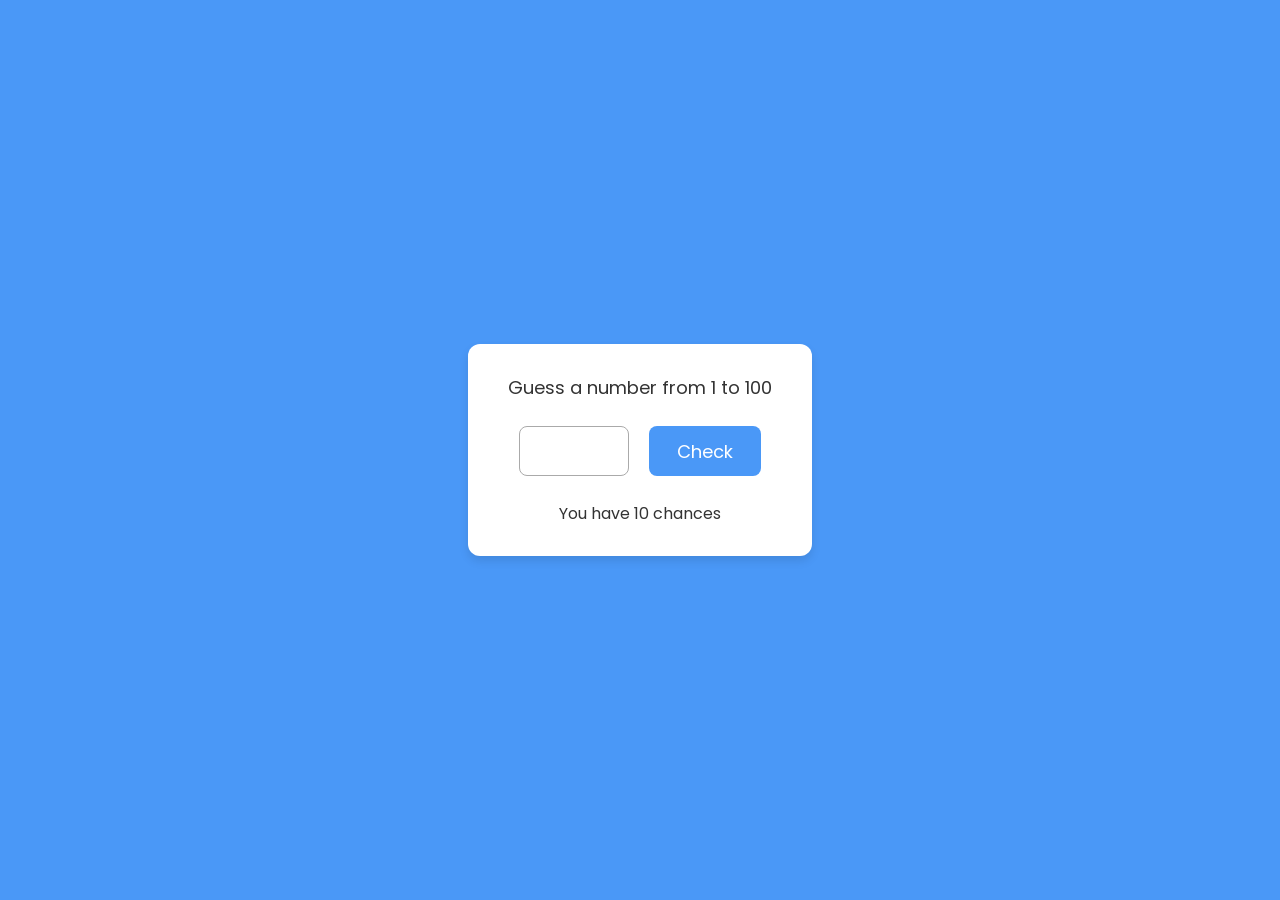
==== index.html @ 25c9a656 "code update" ====
<!DOCTYPE html>
<!-- Coding by CodingLab || www.codinglabweb.com -->
<html lang="en">
  <head>
    <meta charset="UTF-8" />
    <meta http-equiv="X-UA-Compatible" content="IE=edge" />
    <meta name="viewport" content="width=device-width, initial-scale=1.0" />
    <title>Game in HTML CSS & JavaScript</title>
    <link rel="stylesheet" href="style.css" />
  </head>
  <body>
    <div class="wrapper">
      <header>Guess a number from 1 to 100</header>
      <p class="guess"></p>
      <div class="input-field">
        <input type="number" />
        <button>Check</button>
      </div>
      <p>You have <span class="chances">10</span> chances</p>
    </div>

    <script src="script.js" defer></script>
  </body>
</html>
---- style.css ----
/* Import Google font - Poppins */
@import url("https://fonts.googleapis.com/css2?family=Poppins:wght@200;300;400;500;600;700&display=swap");
* {
  margin: 0;
  padding: 0;
  box-sizing: border-box;
  font-family: "Poppins", sans-serif;
}
body {
  min-height: 100vh;
  display: flex;
  align-items: center;
  justify-content: center;
  background: #4a98f7;
}
.wrapper {
  padding: 30px 40px;
  border-radius: 12px;
  background: #fff;
  text-align: center;
  box-shadow: 0 5px 10px rgba(0, 0, 0, 0.1);
}
.wrapper header {
  font-size: 18px;
  font-weight: 400;
  color: #333;
}
.wrapper p {
  color: #333;
}
.wrapper .input-field {
  display: flex;
  justify-content: center;
  gap: 20px;
  margin: 25px 0;
}
.input-field input,
.input-field button {
  height: 50px;
  width: calc(100% / 2 - 20px);
  outline: none;
  padding: 0 20px;
  border-radius: 8px;
  font-size: 18px;
}
.input-field input {
  text-align: center;
  color: #707070;
  width: 110px;
  border: 1px solid #aaa;
}
input::-webkit-inner-spin-button,
input::-webkit-outer-spin-button {
  display: none;
}
.input-field input:disabled {
  cursor: not-allowed;
}
.input-field button {
  border: none;
  background: #4a98f7;
  color: #fff;
  cursor: pointer;
  transition: 0.3s;
}
.input-field button:active {
  transform: scale(0.97);
}
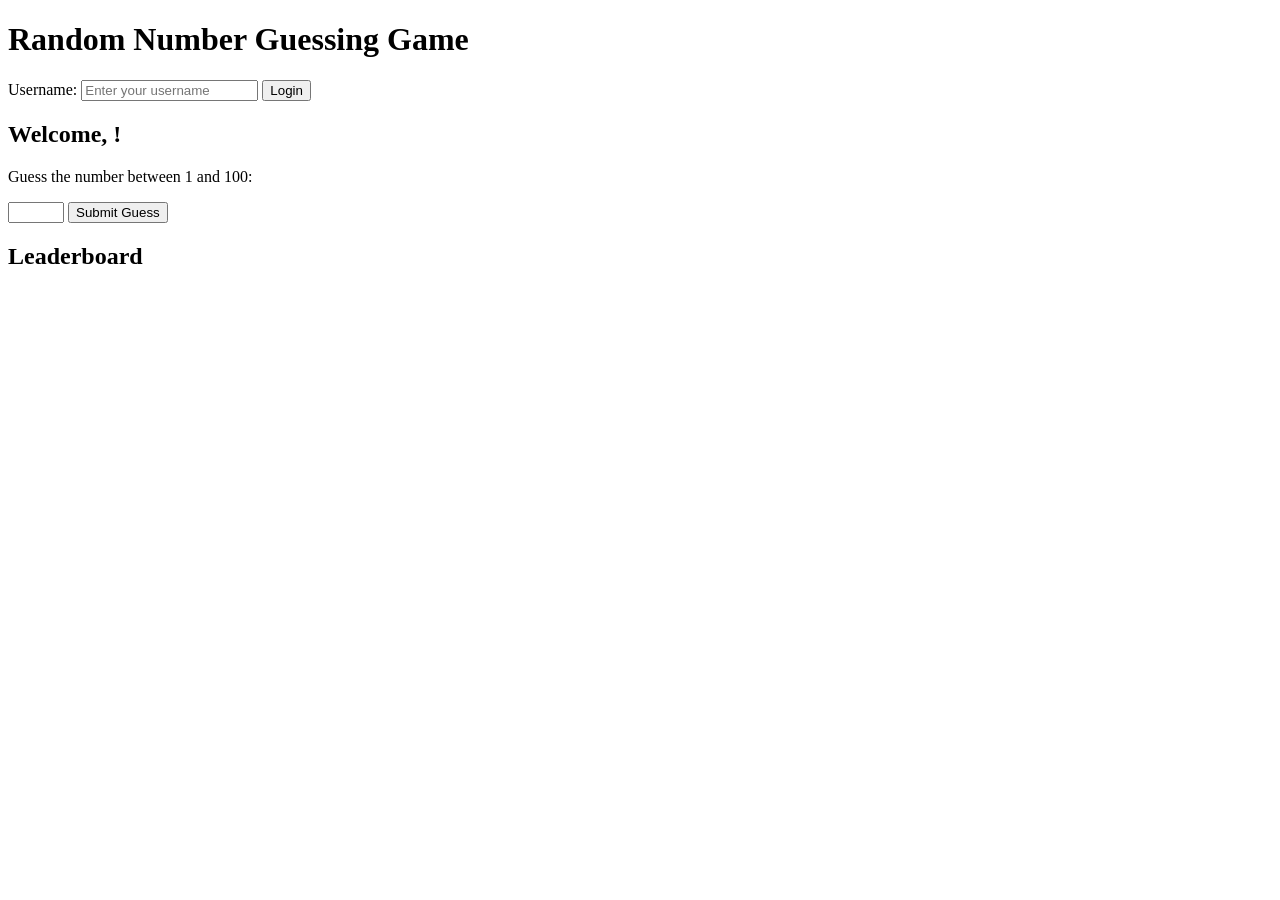
==== commit 7c694ca2: "js" ====
--- a/index.html
+++ b/index.html
@@ -1,24 +1,31 @@
 <!DOCTYPE html>
-<!-- Coding by CodingLab || www.codinglabweb.com -->
 <html lang="en">
-  <head>
-    <meta charset="UTF-8" />
-    <meta http-equiv="X-UA-Compatible" content="IE=edge" />
-    <meta name="viewport" content="width=device-width, initial-scale=1.0" />
-    <title>Game in HTML CSS & JavaScript</title>
-    <link rel="stylesheet" href="style.css" />
-  </head>
-  <body>
-    <div class="wrapper">
-      <header>Guess a number from 1 to 100</header>
-      <p class="guess"></p>
-      <div class="input-field">
-        <input type="number" />
-        <button>Check</button>
-      </div>
-      <p>You have <span class="chances">10</span> chances</p>
+<head>
+    <meta charset="UTF-8">
+    <meta name="viewport" content="width=device-width, initial-scale=1.0">
+    <link rel="stylesheet" href="styles.css">
+    <title>Random Number Guessing Game</title>
+</head>
+<body>
+    <div class="container">
+        <h1>Random Number Guessing Game</h1>
+        <div class="login">
+            <label for="username">Username:</label>
+            <input type="text" id="username" placeholder="Enter your username">
+            <button onclick="login()">Login</button>
+        </div>
+        <div class="game">
+            <h2>Welcome, <span id="user"></span>!</h2>
+            <p>Guess the number between 1 and 100:</p>
+            <input type="number" id="guess" min="1" max="100">
+            <button onclick="checkGuess()">Submit Guess</button>
+            <p id="message"></p>
+        </div>
+        <div class="leaderboard">
+            <h2>Leaderboard</h2>
+            <ol id="leaderList"></ol>
+        </div>
     </div>
-
-    <script src="script.js" defer></script>
-  </body>
+    <script src="script.js"></script>
+</body>
 </html>
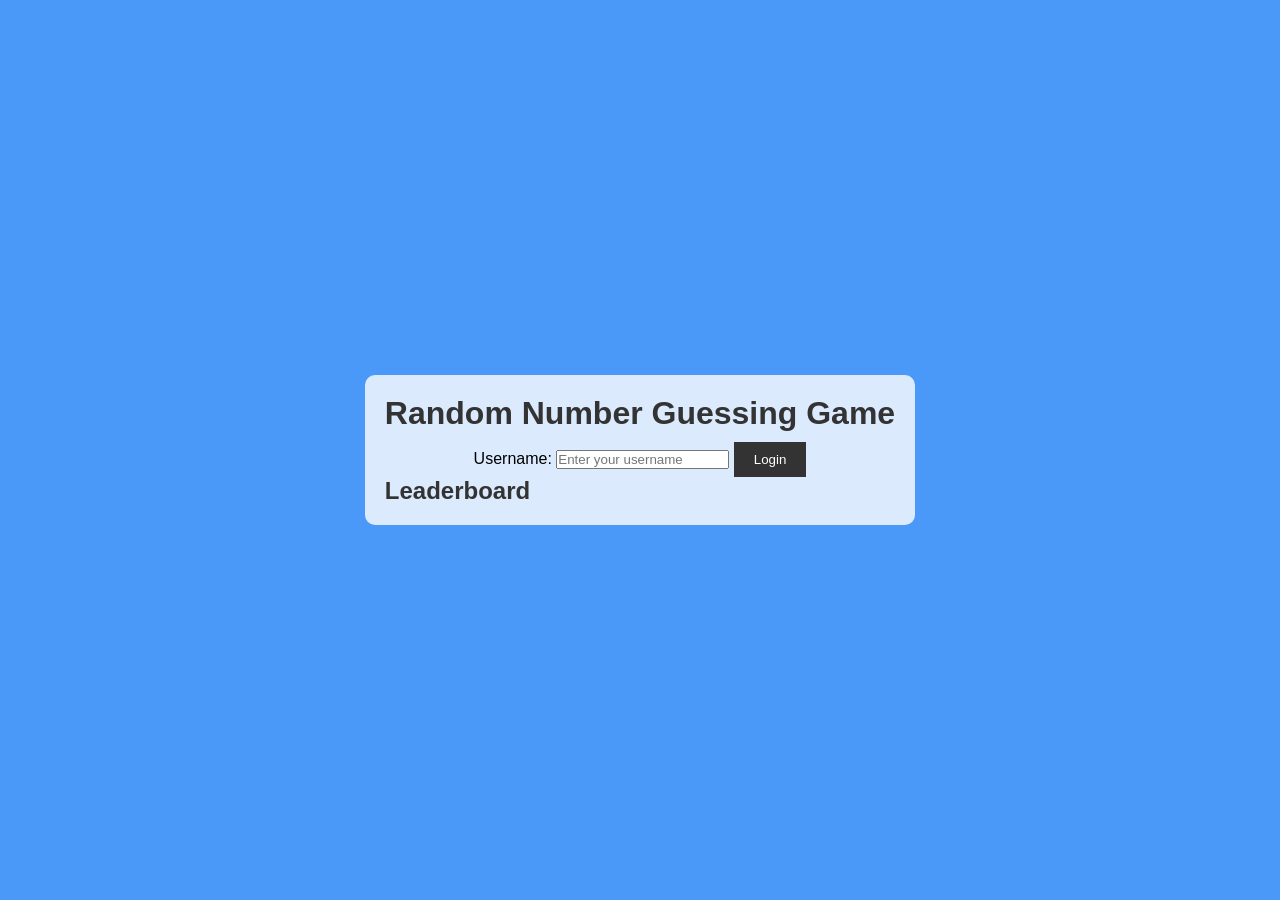
==== commit 211f0eb0: "Update index.html" ====
--- a/index.html
+++ b/index.html
@@ -3,7 +3,7 @@
 <head>
     <meta charset="UTF-8">
     <meta name="viewport" content="width=device-width, initial-scale=1.0">
-    <link rel="stylesheet" href="styles.css">
+    <link rel="stylesheet" href="style.css">
     <title>Random Number Guessing Game</title>
 </head>
 <body>
--- a/style.css
+++ b/style.css
@@ -0,0 +1,172 @@
+body {
+  margin: 0;
+  padding: 0;
+  font-family: Arial, sans-serif;
+  background-image: url('background.jpg');
+  background-size: cover;
+  background-repeat: no-repeat;
+  background-attachment: fixed;
+}
+
+.container {
+  background-color: rgba(255, 255, 255, 0.8);
+  padding: 20px;
+  border-radius: 10px;
+  margin: 20px;
+}
+
+.login {
+  text-align: center;
+}
+
+.game {
+  text-align: center;
+  display: none;
+}
+
+h1, h2 {
+  color: #333;
+}
+
+button {
+  padding: 10px 20px;
+  background-color: #333;
+  color: white;
+  border: none;
+  cursor: pointer;
+  margin-top: 10px;
+}
+
+input[type="number"] {
+  padding: 5px;
+  width: 50px;
+}
+
+ol {
+  list-style-type: none;
+  padding: 0;
+}
+
+li {
+  margin-bottom: 5px;
+}
+/* Import Google font - Poppins */
+@import url("https://fonts.googleapis.com/css2?family=Poppins:wght@200;300;400;500;600;700&display=swap");
+* {
+  margin: 0;
+  padding: 0;
+  box-sizing: border-box;
+  font-family: "Poppins", sans-serif;
+}
+body {
+  min-height: 100vh;
+  display: flex;
+  align-items: center;
+  justify-content: center;
+  background: #4a98f7;
+}
+.wrapper {
+  padding: 30px 40px;
+  border-radius: 12px;
+  background: #fff;
+  text-align: center;
+  box-shadow: 0 5px 10px rgba(0, 0, 0, 0.1);
+}
+.wrapper header {
+  font-size: 18px;
+  font-weight: 400;
+  color: #333;
+}
+.wrapper p {
+  color: #333;
+}
+.wrapper .input-field {
+  display: flex;
+  justify-content: center;
+  gap: 20px;
+  margin: 25px 0;
+}
+.input-field input,
+.input-field button {
+  height: 50px;
+  width: calc(100% / 2 - 20px);
+  outline: none;
+  padding: 0 20px;
+  border-radius: 8px;
+  font-size: 18px;
+}
+.input-field input {
+  text-align: center;
+  color: #707070;
+  width: 110px;
+  border: 1px solid #aaa;
+}
+input::-webkit-inner-spin-button,
+input::-webkit-outer-spin-button {
+  display: none;
+}
+.input-field input:disabled {
+  cursor: not-allowed;
+}
+.input-field button {
+  border: none;
+  background: #4a98f7;
+  color: #fff;
+  cursor: pointer;
+  transition: 0.3s;
+}
+.input-field button:active {
+  transform: scale(0.97);
+}
+body {
+  margin: 0;
+  padding: 0;
+  font-family: Arial, sans-serif;
+  background-image: url('background.jpg');
+  background-size: cover;
+  background-repeat: no-repeat;
+  background-attachment: fixed;
+}
+
+.container {
+  background-color: rgba(255, 255, 255, 0.8);
+  padding: 20px;
+  border-radius: 10px;
+  margin: 20px;
+}
+
+.login {
+  text-align: center;
+}
+
+.game {
+  text-align: center;
+  display: none;
+}
+
+h1, h2 {
+  color: #333;
+}
+
+button {
+  padding: 10px 20px;
+  background-color: #333;
+  color: white;
+  border: none;
+  cursor: pointer;
+  margin-top: 10px;
+}
+
+input[type="number"] {
+  padding: 5px;
+  width: 50px;
+}
+
+ol {
+  list-style-type: none;
+  padding: 0;
+}
+
+li {
+  margin-bottom: 5px;
+}
